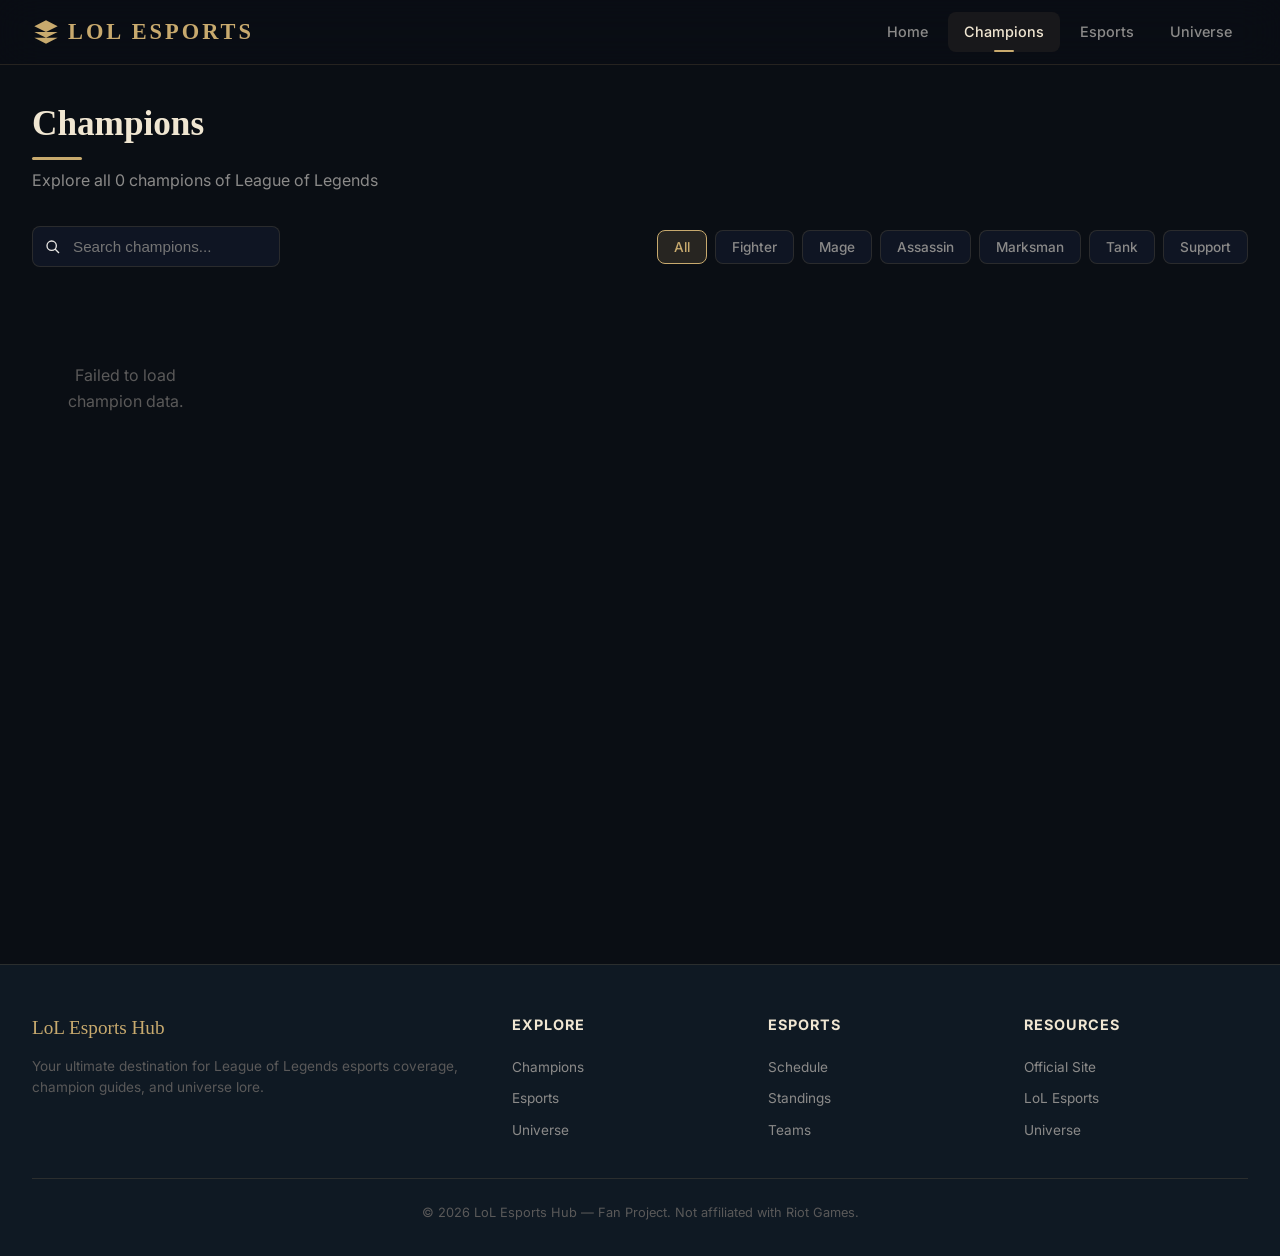
==== champion.html @ dba4912f "feat: Complete LoL Esports Hub with Champions, Esports, Universe & News modules" ====
<!DOCTYPE html>
<html lang="en">
<head>
  <meta charset="UTF-8">
  <meta name="viewport" content="width=device-width, initial-scale=1.0">
  <title>Champion Detail — LoL Esports Hub</title>
  <meta name="description" content="Detailed champion info including abilities, lore, stats, and voice lines.">
  <link rel="preconnect" href="https://fonts.googleapis.com">
  <link href="https://fonts.googleapis.com/css2?family=Inter:wght@400;500;600;700;800&display=swap" rel="stylesheet">
  <link rel="stylesheet" href="css/style.css">
</head>
<body>
  <main class="main">
    <div id="champContent">
      <div class="loading" style="padding:8rem 2rem;"><div class="spinner"></div><p style="margin-top:1rem;">Loading champion data...</p></div>
    </div>
  </main>
  <script src="js/common.js"></script>
  <script src="js/champion-detail.js"></script>
</body>
</html>
---- css/style.css ----
/* ========== CSS Variables ========== */
:root {
  --bg-primary: #0a0e14;
  --bg-secondary: #0f1923;
  --bg-card: rgba(17, 24, 39, 0.8);
  --bg-card-hover: rgba(25, 35, 55, 0.9);
  --bg-glass: rgba(15, 25, 35, 0.6);
  --gold: #c8aa6e;
  --gold-light: #f0e6d2;
  --gold-dark: #785a28;
  --blue: #0ac8b9;
  --blue-glow: rgba(10, 200, 185, 0.3);
  --red: #ff4e50;
  --text-primary: #e8e6e3;
  --text-secondary: #8b8a89;
  --text-muted: #5a5959;
  --border: rgba(200, 170, 110, 0.15);
  --border-hover: rgba(200, 170, 110, 0.4);
  --shadow: 0 4px 30px rgba(0, 0, 0, 0.4);
  --radius: 12px;
  --radius-sm: 8px;
  --transition: 0.3s cubic-bezier(0.4, 0, 0.2, 1);
  --font-display: Georgia, 'Times New Roman', serif;
  --font-body: 'Inter', -apple-system, sans-serif;
}

/* ========== Reset ========== */
*, *::before, *::after { margin: 0; padding: 0; box-sizing: border-box; }
html { scroll-behavior: smooth; }
body {
  font-family: var(--font-body);
  background: var(--bg-primary);
  color: var(--text-primary);
  min-height: 100vh;
  line-height: 1.6;
  overflow-x: hidden;
}
a { color: var(--gold); text-decoration: none; transition: color var(--transition); }
a:hover { color: var(--gold-light); }
img { max-width: 100%; display: block; }
button { font-family: inherit; cursor: pointer; border: none; background: none; }
ul { list-style: none; }

/* ========== Scrollbar ========== */
::-webkit-scrollbar { width: 8px; }
::-webkit-scrollbar-track { background: var(--bg-primary); }
::-webkit-scrollbar-thumb { background: var(--gold-dark); border-radius: 4px; }
::-webkit-scrollbar-thumb:hover { background: var(--gold); }

/* ========== Navigation ========== */
.nav {
  position: fixed; top: 0; left: 0; right: 0; z-index: 1000;
  background: rgba(10, 14, 20, 0.85);
  backdrop-filter: blur(20px); -webkit-backdrop-filter: blur(20px);
  border-bottom: 1px solid var(--border);
  transition: background var(--transition);
}
.nav.scrolled { background: rgba(10, 14, 20, 0.95); }
.nav-inner {
  max-width: 1400px; margin: 0 auto;
  display: flex; align-items: center; justify-content: space-between;
  padding: 0 2rem; height: 64px;
}
.nav-logo {
  font-family: var(--font-display); font-size: 1.4rem; font-weight: 700;
  color: var(--gold); text-transform: uppercase; letter-spacing: 3px;
  display: flex; align-items: center; gap: 0.5rem;
}
.nav-logo svg { width: 28px; height: 28px; fill: var(--gold); }
.nav-links { display: flex; gap: 0.25rem; }
.nav-links a {
  color: var(--text-secondary); padding: 0.5rem 1rem; border-radius: var(--radius-sm);
  font-size: 0.9rem; font-weight: 500; transition: all var(--transition);
  position: relative;
}
.nav-links a:hover, .nav-links a.active { color: var(--gold-light); background: rgba(200, 170, 110, 0.08); }
.nav-links a.active::after {
  content: ''; position: absolute; bottom: 0; left: 50%; transform: translateX(-50%);
  width: 20px; height: 2px; background: var(--gold); border-radius: 1px;
}
.nav-hamburger {
  display: none; flex-direction: column; gap: 5px; padding: 4px; cursor: pointer;
}
.nav-hamburger span {
  display: block; width: 24px; height: 2px; background: var(--gold-light);
  transition: all var(--transition);
}
.nav-hamburger.active span:nth-child(1) { transform: rotate(45deg) translate(5px, 5px); }
.nav-hamburger.active span:nth-child(2) { opacity: 0; }
.nav-hamburger.active span:nth-child(3) { transform: rotate(-45deg) translate(5px, -5px); }

/* ========== Main Content ========== */
.main { padding-top: 64px; min-height: 100vh; }

/* ========== Hero Section ========== */
.hero {
  position: relative; min-height: 70vh;
  display: flex; align-items: center; justify-content: center;
  text-align: center; overflow: hidden;
  background: linear-gradient(135deg, var(--bg-primary) 0%, var(--bg-secondary) 100%);
}
.hero-canvas { position: absolute; inset: 0; z-index: 0; }
.hero-overlay {
  position: absolute; inset: 0; z-index: 1;
  background: radial-gradient(ellipse at center, transparent 0%, var(--bg-primary) 75%);
}
.hero-content { position: relative; z-index: 2; padding: 2rem; }
.hero-title {
  font-family: var(--font-display); font-size: clamp(2.5rem, 6vw, 4.5rem);
  font-weight: 700; color: var(--gold-light); margin-bottom: 1rem;
  text-shadow: 0 0 40px rgba(200, 170, 110, 0.3);
  animation: fadeInUp 0.8s ease-out;
}
.hero-subtitle {
  font-size: clamp(1rem, 2vw, 1.3rem); color: var(--text-secondary);
  max-width: 600px; margin: 0 auto 2rem;
  animation: fadeInUp 0.8s ease-out 0.2s both;
}
.hero-cta {
  display: inline-flex; gap: 1rem; flex-wrap: wrap; justify-content: center;
  animation: fadeInUp 0.8s ease-out 0.4s both;
}

/* ========== Buttons ========== */
.btn {
  display: inline-flex; align-items: center; gap: 0.5rem;
  padding: 0.75rem 1.75rem; border-radius: var(--radius-sm);
  font-weight: 600; font-size: 0.95rem;
  transition: all var(--transition);
}
.btn-primary {
  background: linear-gradient(135deg, var(--gold-dark), var(--gold));
  color: #0a0e14;
}
.btn-primary:hover { transform: translateY(-2px); box-shadow: 0 8px 25px rgba(200, 170, 110, 0.3); color: #0a0e14; }
.btn-outline {
  border: 1px solid var(--border-hover); color: var(--gold-light);
  background: transparent;
}
.btn-outline:hover { background: rgba(200, 170, 110, 0.1); transform: translateY(-2px); color: var(--gold-light); }

/* ========== Section ========== */
.section { padding: 4rem 2rem; max-width: 1400px; margin: 0 auto; }
.section-header {
  display: flex; justify-content: space-between; align-items: center;
  margin-bottom: 2rem; flex-wrap: wrap; gap: 1rem;
}
.section-title {
  font-family: var(--font-display); font-size: 1.8rem; color: var(--gold-light);
  position: relative; padding-bottom: 0.5rem;
}
.section-title::after {
  content: ''; position: absolute; bottom: 0; left: 0;
  width: 50px; height: 3px; background: var(--gold); border-radius: 2px;
}

/* ========== Cards ========== */
.card {
  background: var(--bg-card);
  border: 1px solid var(--border);
  border-radius: var(--radius);
  backdrop-filter: blur(10px);
  transition: all var(--transition);
  overflow: hidden;
}
.card:hover {
  border-color: var(--border-hover);
  transform: translateY(-4px);
  box-shadow: 0 12px 40px rgba(0, 0, 0, 0.3), 0 0 20px rgba(200, 170, 110, 0.05);
}

/* ========== Champion Grid ========== */
.champion-grid {
  display: grid;
  grid-template-columns: repeat(auto-fill, minmax(180px, 1fr));
  gap: 1.25rem;
}
.champion-card {
  background: var(--bg-card); border: 1px solid var(--border);
  border-radius: var(--radius); overflow: hidden;
  transition: all var(--transition); cursor: pointer; text-align: center;
}
.champion-card:hover {
  border-color: var(--gold); transform: translateY(-6px);
  box-shadow: 0 15px 40px rgba(0, 0, 0, 0.4), 0 0 30px rgba(200, 170, 110, 0.1);
}
.champion-card-img {
  width: 100%; aspect-ratio: 1; object-fit: cover;
  transition: transform 0.5s ease;
}
.champion-card:hover .champion-card-img { transform: scale(1.1); }
.champion-card-body { padding: 1rem; }
.champion-card-name { font-weight: 700; font-size: 1rem; color: var(--gold-light); }
.champion-card-title { font-size: 0.8rem; color: var(--text-secondary); margin-top: 0.25rem; }
.champion-card-tags { display: flex; gap: 0.4rem; justify-content: center; margin-top: 0.5rem; flex-wrap: wrap; }
.tag {
  font-size: 0.7rem; padding: 0.15rem 0.5rem; border-radius: 99px;
  background: rgba(10, 200, 185, 0.1); color: var(--blue); border: 1px solid rgba(10, 200, 185, 0.2);
}

/* ========== Search & Filters ========== */
.toolbar { display: flex; gap: 1rem; margin-bottom: 2rem; flex-wrap: wrap; align-items: center; }
.search-box {
  flex: 1; min-width: 200px; padding: 0.7rem 1rem 0.7rem 2.5rem;
  background: var(--bg-card); border: 1px solid var(--border);
  border-radius: var(--radius-sm); color: var(--text-primary);
  font-size: 0.95rem; transition: border-color var(--transition);
  outline: none;
}
.search-box:focus { border-color: var(--gold); }
.search-wrapper { position: relative; flex: 1; min-width: 200px; }
.search-wrapper svg {
  position: absolute; left: 0.8rem; top: 50%; transform: translateY(-50%);
  width: 16px; height: 16px; fill: var(--text-muted);
}
.filter-group { display: flex; gap: 0.5rem; flex-wrap: wrap; }
.filter-btn {
  padding: 0.5rem 1rem; border-radius: var(--radius-sm);
  background: var(--bg-card); border: 1px solid var(--border);
  color: var(--text-secondary); font-size: 0.85rem; font-weight: 500;
  transition: all var(--transition);
}
.filter-btn:hover { border-color: var(--gold); color: var(--gold-light); }
.filter-btn.active { background: rgba(200, 170, 110, 0.15); border-color: var(--gold); color: var(--gold); }

/* ========== Match Cards ========== */
.match-card {
  background: var(--bg-card); border: 1px solid var(--border); border-radius: var(--radius);
  padding: 1.25rem 1.5rem;
  display: grid; grid-template-columns: 120px 1fr auto 1fr 100px;
  gap: 1rem; align-items: center;
  transition: all var(--transition);
}
.match-card:hover { border-color: var(--border-hover); transform: translateY(-2px); }
.match-card.live { border-left: 3px solid var(--red); }
.match-league { text-align: center; }
.match-league-name { font-weight: 700; color: var(--gold-light); font-size: 0.85rem; }
.match-league-time { font-size: 0.75rem; color: var(--text-muted); margin-top: 0.25rem; }
.match-team { display: flex; align-items: center; gap: 0.75rem; font-weight: 600; font-size: 1.05rem; }
.match-team.right { justify-content: flex-end; text-align: right; }
.match-team-logo {
  width: 36px; height: 36px; border-radius: 50%;
  background: var(--bg-secondary); display: flex; align-items: center; justify-content: center;
  font-size: 0.7rem; font-weight: 800; color: var(--gold);
}
.match-vs { text-align: center; }
.match-score { font-size: 1.6rem; font-weight: 800; color: var(--gold); letter-spacing: 4px; }
.match-vs-label { font-size: 0.7rem; color: var(--text-muted); text-transform: uppercase; }
.match-status { text-align: center; font-size: 0.8rem; font-weight: 700; }
.match-status.live { color: var(--red); }
.match-status.upcoming { color: var(--blue); }
.match-status.completed { color: var(--text-muted); }
.live-dot { display: inline-block; width: 8px; height: 8px; background: var(--red); border-radius: 50%; margin-right: 4px; animation: pulse 1.5s infinite; }

/* ========== Standings Table ========== */
.standings-table { width: 100%; border-collapse: collapse; }
.standings-table th {
  text-align: left; padding: 0.75rem 1rem;
  font-size: 0.75rem; text-transform: uppercase; letter-spacing: 1px;
  color: var(--text-muted); border-bottom: 1px solid var(--border);
}
.standings-table td {
  padding: 0.75rem 1rem; border-bottom: 1px solid rgba(255,255,255,0.03);
  font-size: 0.9rem;
}
.standings-table tr { transition: background var(--transition); }
.standings-table tbody tr:hover { background: rgba(200, 170, 110, 0.05); }
.standings-rank { font-weight: 800; color: var(--gold); width: 40px; }
.standings-team { display: flex; align-items: center; gap: 0.75rem; font-weight: 600; }
.standings-record { color: var(--text-secondary); }

/* ========== Champion Detail ========== */
.champ-hero {
  position: relative; min-height: 60vh;
  display: flex; align-items: flex-end; overflow: hidden;
}
.champ-hero-bg {
  position: absolute; inset: 0; background-size: cover; background-position: center top;
  filter: brightness(0.5);
}
.champ-hero-gradient {
  position: absolute; inset: 0;
  background: linear-gradient(to top, var(--bg-primary) 0%, transparent 60%);
}
.champ-hero-info { position: relative; z-index: 2; padding: 3rem 2rem; max-width: 1400px; margin: 0 auto; width: 100%; }
.champ-name { font-family: var(--font-display); font-size: 3.5rem; color: var(--gold-light); }
.champ-epithet { font-size: 1.2rem; color: var(--gold); font-style: italic; margin-top: 0.25rem; }

/* ========== Abilities ========== */
.abilities { display: flex; gap: 0.75rem; margin: 2rem 0; flex-wrap: wrap; }
.ability-icon {
  width: 56px; height: 56px; border-radius: var(--radius-sm);
  border: 2px solid var(--border); cursor: pointer;
  transition: all var(--transition); overflow: hidden;
}
.ability-icon:hover, .ability-icon.active { border-color: var(--gold); box-shadow: 0 0 15px rgba(200, 170, 110, 0.3); }
.ability-icon img { width: 100%; height: 100%; object-fit: cover; }
.ability-detail { background: var(--bg-card); border: 1px solid var(--border); border-radius: var(--radius); padding: 1.5rem; }
.ability-name { font-weight: 700; color: var(--gold-light); font-size: 1.1rem; margin-bottom: 0.5rem; }
.ability-desc { color: var(--text-secondary); line-height: 1.7; }

/* ========== Lore / Quotes ========== */
.lore-text { color: var(--text-secondary); line-height: 1.9; font-size: 1rem; max-width: 800px; }
.quote-card {
  background: var(--bg-card); border-left: 3px solid var(--gold);
  padding: 1.25rem 1.5rem; border-radius: 0 var(--radius-sm) var(--radius-sm) 0;
  margin-bottom: 1rem;
}
.quote-text { font-style: italic; color: var(--text-primary); line-height: 1.7; }
.quote-context { font-size: 0.8rem; color: var(--text-muted); margin-top: 0.5rem; }

/* ========== Region Cards ========== */
.region-grid { display: grid; grid-template-columns: repeat(auto-fill, minmax(300px, 1fr)); gap: 1.5rem; }
.region-card {
  background: var(--bg-card); border: 1px solid var(--border); border-radius: var(--radius);
  overflow: hidden; cursor: pointer; transition: all var(--transition);
}
.region-card:hover { border-color: var(--gold); transform: translateY(-4px); box-shadow: var(--shadow); }
.region-card-img { width: 100%; height: 180px; object-fit: cover; transition: transform 0.5s ease; }
.region-card:hover .region-card-img { transform: scale(1.05); }
.region-card-body { padding: 1.25rem; }
.region-card-name { font-family: var(--font-display); font-size: 1.3rem; color: var(--gold-light); }
.region-card-desc { font-size: 0.85rem; color: var(--text-secondary); margin-top: 0.5rem; line-height: 1.6; }

/* ========== News Cards ========== */
.news-grid { display: grid; grid-template-columns: repeat(auto-fill, minmax(320px, 1fr)); gap: 1.5rem; }
.news-card { background: var(--bg-card); border: 1px solid var(--border); border-radius: var(--radius); overflow: hidden; transition: all var(--transition); }
.news-card:hover { border-color: var(--border-hover); transform: translateY(-3px); }
.news-card-img { width: 100%; height: 180px; object-fit: cover; }
.news-card-body { padding: 1.25rem; }
.news-card-tag { font-size: 0.7rem; text-transform: uppercase; letter-spacing: 1px; color: var(--blue); font-weight: 600; }
.news-card-title { font-size: 1.1rem; font-weight: 700; color: var(--gold-light); margin-top: 0.5rem; line-height: 1.4; }
.news-card-date { font-size: 0.8rem; color: var(--text-muted); margin-top: 0.75rem; }

/* ========== Tabs ========== */
.tabs { display: flex; gap: 0; border-bottom: 1px solid var(--border); margin-bottom: 2rem; }
.tab-btn {
  padding: 0.75rem 1.5rem; color: var(--text-secondary); font-weight: 600;
  font-size: 0.9rem; transition: all var(--transition); position: relative;
  border-bottom: 2px solid transparent; margin-bottom: -1px;
}
.tab-btn:hover { color: var(--gold-light); }
.tab-btn.active { color: var(--gold); border-bottom-color: var(--gold); }
.tab-panel { display: none; animation: fadeIn 0.3s ease; }
.tab-panel.active { display: block; }

/* ========== Footer ========== */
.footer {
  background: var(--bg-secondary); border-top: 1px solid var(--border);
  padding: 3rem 2rem 2rem; margin-top: 4rem;
}
.footer-inner { max-width: 1400px; margin: 0 auto; display: grid; grid-template-columns: 2fr 1fr 1fr 1fr; gap: 2rem; }
.footer-brand { font-family: var(--font-display); font-size: 1.2rem; color: var(--gold); margin-bottom: 0.75rem; }
.footer-desc { font-size: 0.85rem; color: var(--text-muted); line-height: 1.6; }
.footer-heading { font-weight: 700; color: var(--gold-light); margin-bottom: 1rem; font-size: 0.9rem; text-transform: uppercase; letter-spacing: 1px; }
.footer-links a { display: block; color: var(--text-secondary); padding: 0.3rem 0; font-size: 0.85rem; }
.footer-links a:hover { color: var(--gold); }
.footer-bottom { max-width: 1400px; margin: 2rem auto 0; padding-top: 1.5rem; border-top: 1px solid var(--border); text-align: center; font-size: 0.8rem; color: var(--text-muted); }

/* ========== Loading ========== */
.loading { text-align: center; padding: 4rem 2rem; color: var(--text-muted); }
.spinner { display: inline-block; width: 40px; height: 40px; border: 3px solid var(--border); border-top-color: var(--gold); border-radius: 50%; animation: spin 0.8s linear infinite; }

/* ========== Animations ========== */
@keyframes fadeIn { from { opacity: 0; } to { opacity: 1; } }
@keyframes fadeInUp { from { opacity: 0; transform: translateY(20px); } to { opacity: 1; transform: translateY(0); } }
@keyframes pulse { 0%, 100% { opacity: 1; } 50% { opacity: 0.4; } }
@keyframes spin { to { transform: rotate(360deg); } }
@keyframes slideIn { from { opacity: 0; transform: translateX(-10px); } to { opacity: 1; transform: translateX(0); } }

.fade-in { animation: fadeIn 0.5s ease-out; }
.fade-in-up { animation: fadeInUp 0.6s ease-out both; }

/* ========== Responsive ========== */
@media (max-width: 1024px) {
  .footer-inner { grid-template-columns: 1fr 1fr; }
}
@media (max-width: 768px) {
  .nav-links { display: none; position: fixed; top: 64px; left: 0; right: 0; background: rgba(10,14,20,0.98); flex-direction: column; padding: 1rem; border-bottom: 1px solid var(--border); }
  .nav-links.open { display: flex; }
  .nav-hamburger { display: flex; }
  .hero { min-height: 50vh; }
  .section { padding: 2.5rem 1rem; }
  .match-card { grid-template-columns: 1fr; text-align: center; gap: 0.75rem; }
  .match-team, .match-team.right { justify-content: center; }
  .champion-grid { grid-template-columns: repeat(auto-fill, minmax(140px, 1fr)); gap: 1rem; }
  .footer-inner { grid-template-columns: 1fr; }
  .region-grid { grid-template-columns: 1fr; }
  .news-grid { grid-template-columns: 1fr; }
}
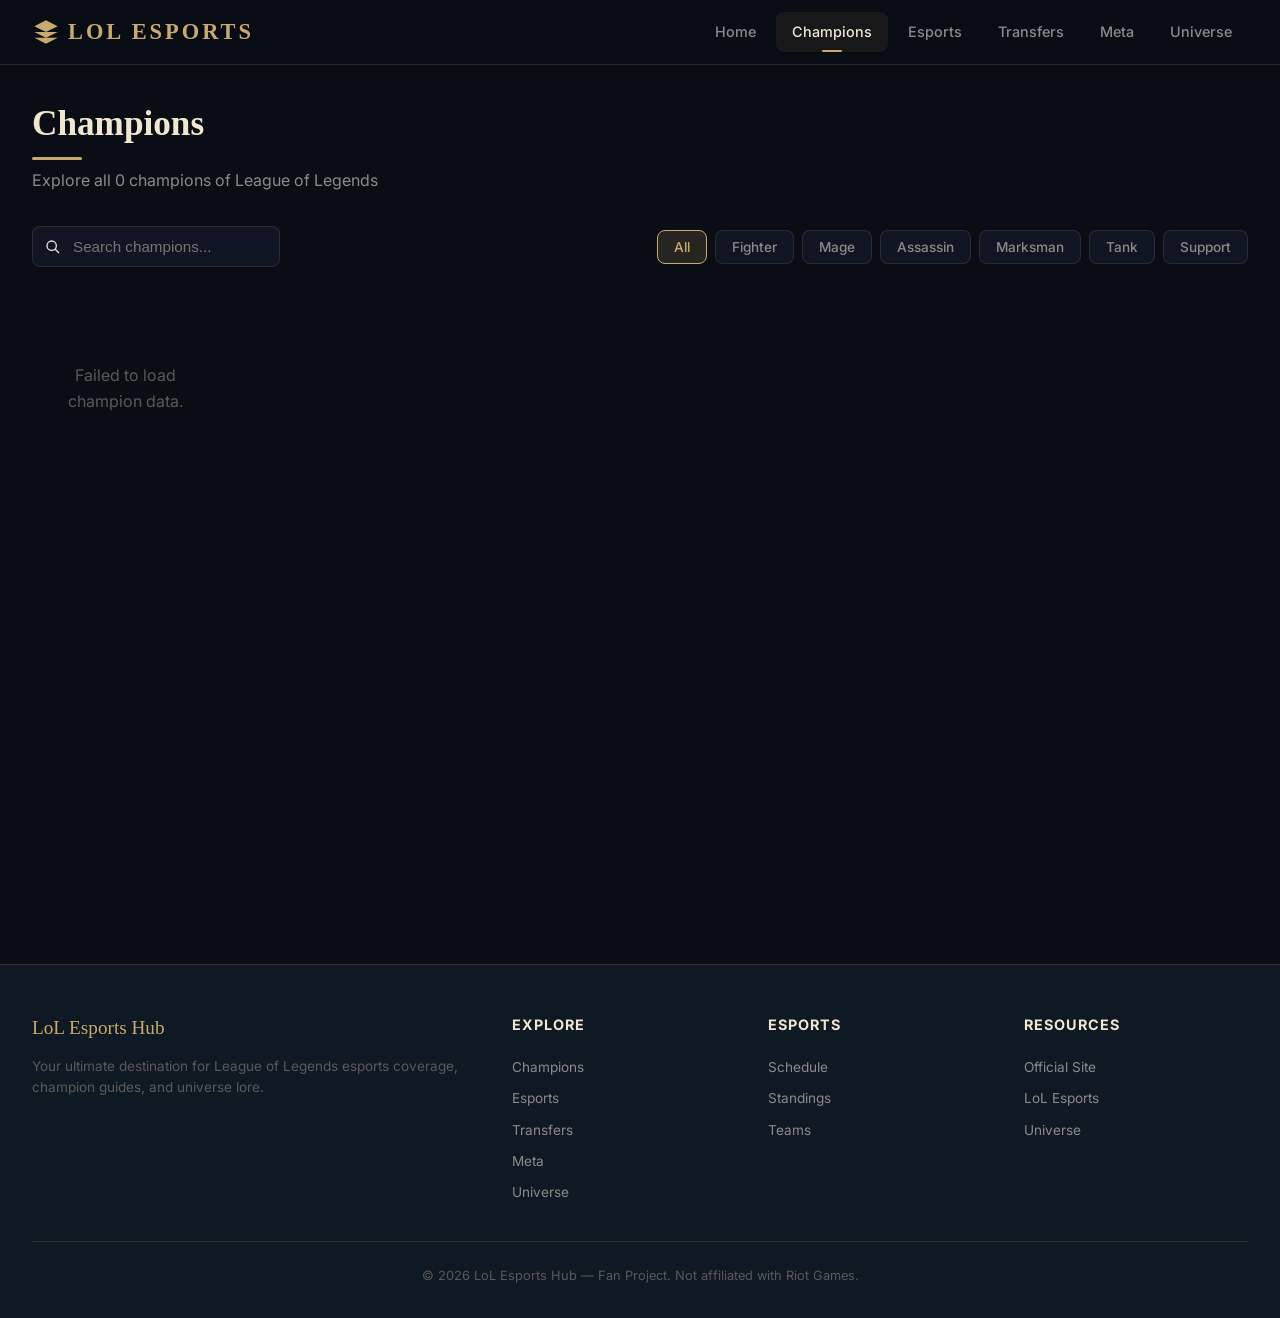
==== commit 2b44c544: "feat: normalize team codes, fix playoff standings, and update schedule/team scrapers with unified br" ====
--- a/champion.html
+++ b/champion.html
@@ -7,7 +7,7 @@
   <meta name="description" content="Detailed champion info including abilities, lore, stats, and voice lines.">
   <link rel="preconnect" href="https://fonts.googleapis.com">
   <link href="https://fonts.googleapis.com/css2?family=Inter:wght@400;500;600;700;800&display=swap" rel="stylesheet">
-  <link rel="stylesheet" href="css/style.css">
+  <link rel="stylesheet" href="css/style.css?v=3">
 </head>
 <body>
   <main class="main">
@@ -15,7 +15,7 @@
       <div class="loading" style="padding:8rem 2rem;"><div class="spinner"></div><p style="margin-top:1rem;">Loading champion data...</p></div>
     </div>
   </main>
-  <script src="js/common.js"></script>
-  <script src="js/champion-detail.js"></script>
+  <script src="js/common.js?v=3"></script>
+  <script src="js/champion-detail.js?v=3"></script>
 </body>
 </html>
--- a/css/style.css
+++ b/css/style.css
@@ -94,7 +94,7 @@
 
 /* ========== Hero Section ========== */
 .hero {
-  position: relative; min-height: 70vh;
+  position: relative; min-height: 28vh;
   display: flex; align-items: center; justify-content: center;
   text-align: center; overflow: hidden;
   background: linear-gradient(135deg, var(--bg-primary) 0%, var(--bg-secondary) 100%);
@@ -104,16 +104,16 @@
   position: absolute; inset: 0; z-index: 1;
   background: radial-gradient(ellipse at center, transparent 0%, var(--bg-primary) 75%);
 }
-.hero-content { position: relative; z-index: 2; padding: 2rem; }
+.hero-content { position: relative; z-index: 2; padding: 1.5rem 2rem; }
 .hero-title {
-  font-family: var(--font-display); font-size: clamp(2.5rem, 6vw, 4.5rem);
-  font-weight: 700; color: var(--gold-light); margin-bottom: 1rem;
+  font-family: var(--font-display); font-size: clamp(2rem, 5vw, 3.2rem);
+  font-weight: 700; color: var(--gold-light); margin-bottom: 0.75rem;
   text-shadow: 0 0 40px rgba(200, 170, 110, 0.3);
   animation: fadeInUp 0.8s ease-out;
 }
 .hero-subtitle {
-  font-size: clamp(1rem, 2vw, 1.3rem); color: var(--text-secondary);
-  max-width: 600px; margin: 0 auto 2rem;
+  font-size: clamp(0.9rem, 1.8vw, 1.15rem); color: var(--text-secondary);
+  max-width: 600px; margin: 0 auto 1.5rem;
   animation: fadeInUp 0.8s ease-out 0.2s both;
 }
 .hero-cta {
@@ -141,9 +141,17 @@
 
 /* ========== Section ========== */
 .section { padding: 4rem 2rem; max-width: 1400px; margin: 0 auto; }
+.hero + .section,
+#live-section {
+  padding-top: 1.5rem;
+}
 .section-header {
   display: flex; justify-content: space-between; align-items: center;
   margin-bottom: 2rem; flex-wrap: wrap; gap: 1rem;
+}
+.hero + .section .section-header,
+#live-section .section-header {
+  margin-bottom: 1.25rem;
 }
 .section-title {
   font-family: var(--font-display); font-size: 1.8rem; color: var(--gold-light);
@@ -227,8 +235,8 @@
 .match-card {
   background: var(--bg-card); border: 1px solid var(--border); border-radius: var(--radius);
   padding: 1.25rem 1.5rem;
-  display: grid; grid-template-columns: 120px 1fr auto 1fr 100px;
-  gap: 1rem; align-items: center;
+  display: grid; grid-template-columns: 110px 1fr auto 1fr 80px;
+  gap: 0.5rem; align-items: center;
   transition: all var(--transition);
 }
 .match-card:hover { border-color: var(--border-hover); transform: translateY(-2px); }
@@ -236,14 +244,17 @@
 .match-league { text-align: center; }
 .match-league-name { font-weight: 700; color: var(--gold-light); font-size: 0.85rem; }
 .match-league-time { font-size: 0.75rem; color: var(--text-muted); margin-top: 0.25rem; }
-.match-team { display: flex; align-items: center; gap: 0.75rem; font-weight: 600; font-size: 1.05rem; }
-.match-team.right { justify-content: flex-end; text-align: right; }
+.match-team { display: flex; align-items: center; font-weight: 600; font-size: 1.05rem; gap: 0.75rem; }
+.match-team.team-a { justify-content: flex-end; text-align: right; }
+.match-team.team-b { justify-content: flex-start; text-align: left; }
+.match-team-name { white-space: nowrap; overflow: hidden; text-overflow: ellipsis; }
 .match-team-logo {
-  width: 36px; height: 36px; border-radius: 50%;
+  width: 36px; height: 36px; border-radius: 50%; flex-shrink: 0;
   background: var(--bg-secondary); display: flex; align-items: center; justify-content: center;
   font-size: 0.7rem; font-weight: 800; color: var(--gold);
-}
-.match-vs { text-align: center; }
+  overflow: hidden;
+}
+.match-vs { text-align: center; padding: 0 0.5rem; }
 .match-score { font-size: 1.6rem; font-weight: 800; color: var(--gold); letter-spacing: 4px; }
 .match-vs-label { font-size: 0.7rem; color: var(--text-muted); text-transform: uppercase; }
 .match-status { text-align: center; font-size: 0.8rem; font-weight: 700; }
@@ -382,7 +393,8 @@
   .hero { min-height: 50vh; }
   .section { padding: 2.5rem 1rem; }
   .match-card { grid-template-columns: 1fr; text-align: center; gap: 0.75rem; }
-  .match-team, .match-team.right { justify-content: center; }
+  .match-team, .match-team.team-a, .match-team.team-b { justify-content: center; text-align: center; }
+  .match-team-logo { margin: 0; }
   .champion-grid { grid-template-columns: repeat(auto-fill, minmax(140px, 1fr)); gap: 1rem; }
   .footer-inner { grid-template-columns: 1fr; }
   .region-grid { grid-template-columns: 1fr; }
